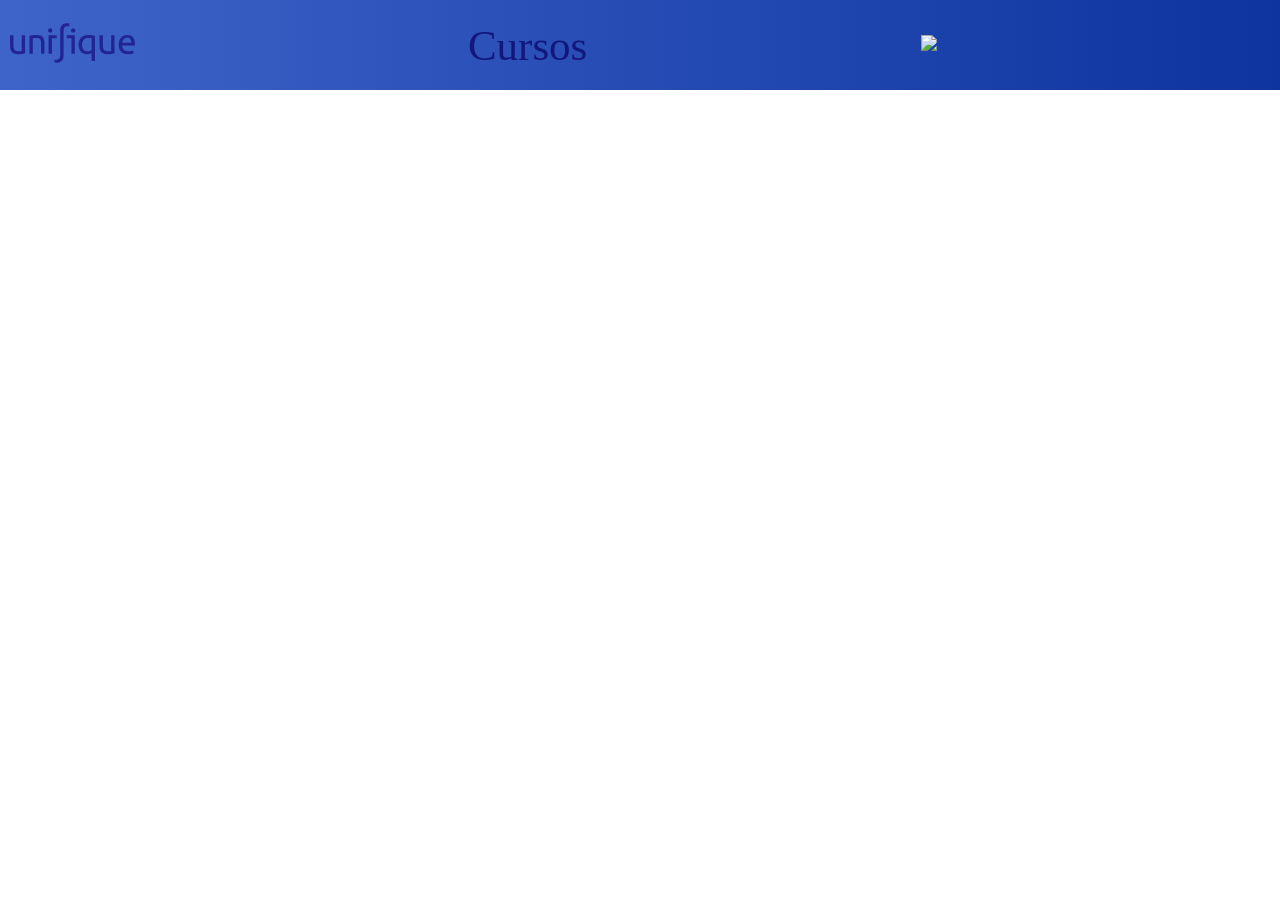
==== index.html @ d4729443 "Inicio do projeto" ====
<!DOCTYPE html>
<html lang="en">
<head>
    <meta charset="UTF-8">
    <meta name="viewport" content="width=device-width, initial-scale=1.0">
    <link rel="stylesheet" href="style.css">
    <title>Institucional Unifique</title>
</head>
<body>
    <header>
        <nav>
            <div class="home">
                <img src="img/logouni.svg">
            </div>
            <div class="cursos">Cursos</div>
            <div class="login">
                <img src="img/do-utilizador.png">
            </div>
        </nav>

    </header>
</body>
</html>
---- style.css ----
body {
    margin: 0;
}

header {
    display: grid;
}


nav {
    height: 70px;
    background: linear-gradient(to right, #3F64C9, #0D349F);
    display: grid;
    align-items: center;
    grid-template-columns: repeat(3, auto);
    padding: 10px;
    align-items: center;
}

nav img {
    height: 40px;
    width: auto;
}

.cursos {
    font-size: 43px;
    color: rgb(19, 22, 125);
}
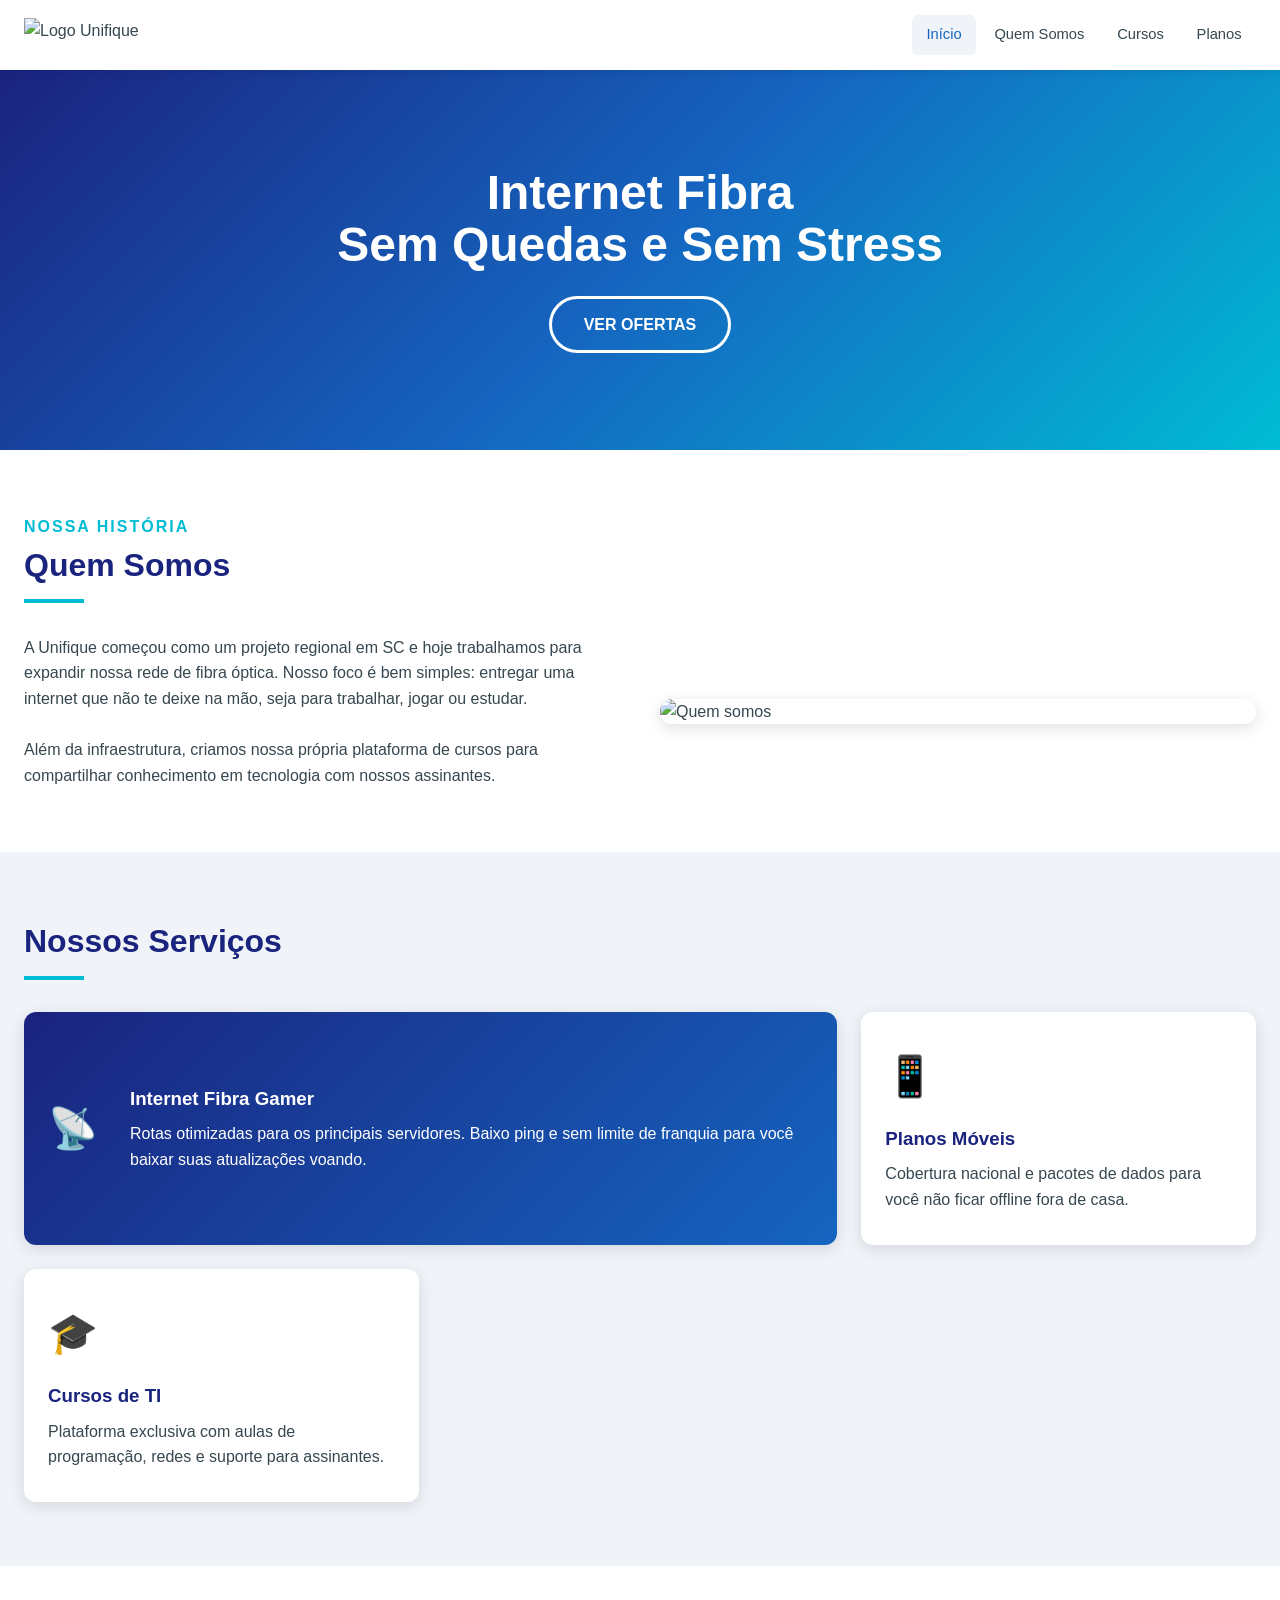
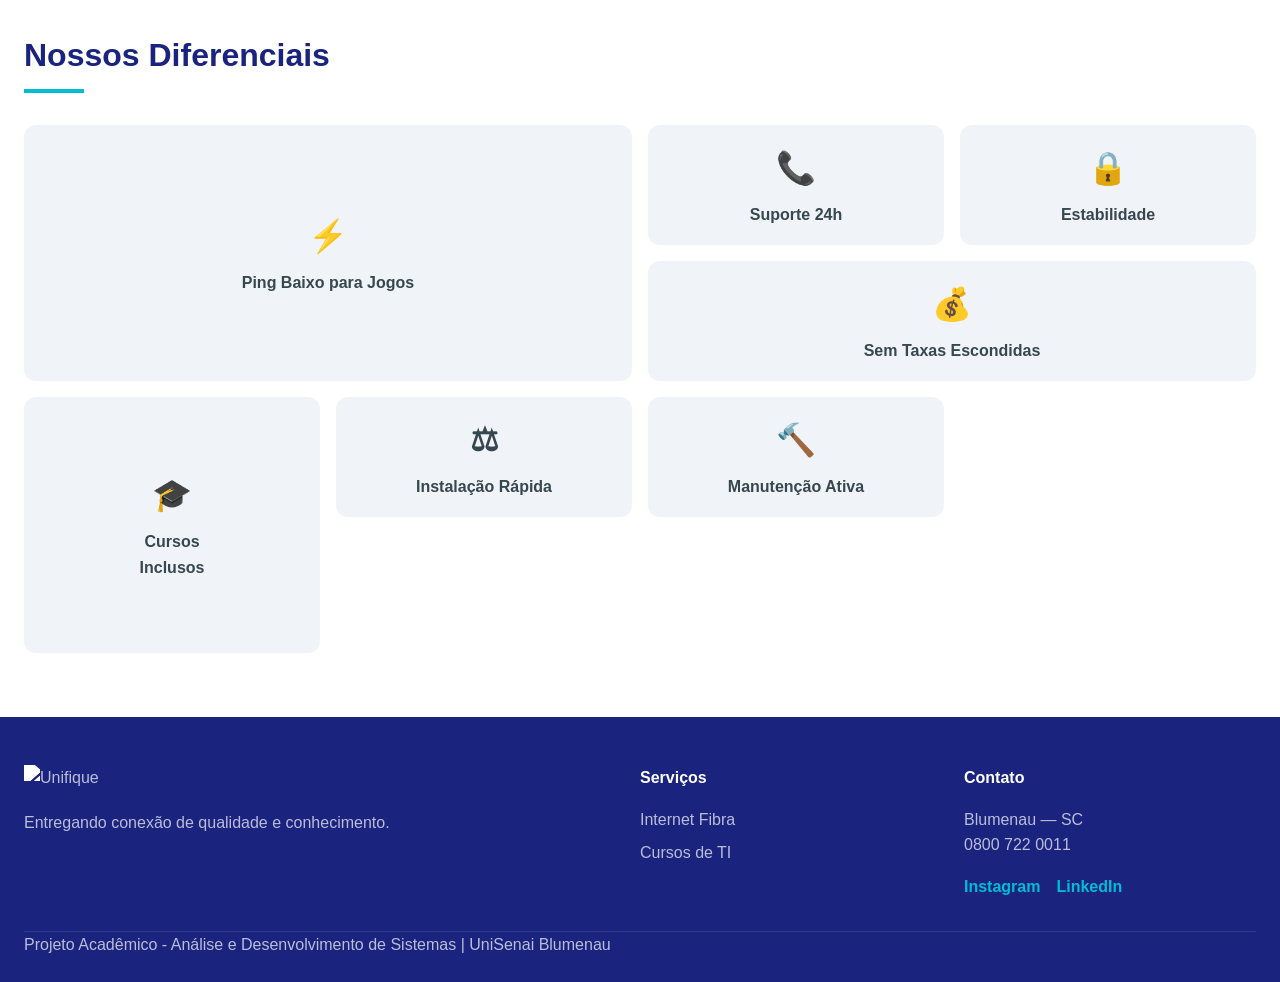
==== commit 396a47ce: "inicio" ====
--- a/index.html
+++ b/index.html
@@ -1,23 +1,153 @@
 <!DOCTYPE html>
-<html lang="en">
+<html lang="pt-BR">
 <head>
-    <meta charset="UTF-8">
-    <meta name="viewport" content="width=device-width, initial-scale=1.0">
-    <link rel="stylesheet" href="style.css">
-    <title>Institucional Unifique</title>
+  <meta charset="UTF-8" />
+  <meta name="viewport" content="width=device-width, initial-scale=1.0" />
+  <title>Unifique — Internet Fibra</title>
+  <link rel="stylesheet" href="style.css" />
 </head>
 <body>
-    <header>
-        <nav>
-            <div class="home">
-                <img src="img/logouni.svg">
+
+<div class="site-wrapper">
+  <header>
+    <div class="header-inner">
+      <a href="index.html" class="logo">
+        <img src="imagens/logo.svg" alt="Logo Unifique" class="logo-img">
+      </a>
+      <nav>
+        <ul class="nav-list">
+          <li><a href="index.html" class="ativo">Início</a></li>
+          <li><a href="#quem-somos">Quem Somos</a></li>
+          <li><a href="cursos.html">Cursos</a></li>
+          <li><a href="produto.html">Planos</a></li>
+        </ul>
+      </nav>
+    </div>
+  </header>
+
+  <main>
+    <section class="hero">
+      <div class="hero-content">
+        <h1>Internet Fibra<br>Sem Quedas e Sem Stress</h1>
+        <a href="produto.html" class="btn-hero">VER OFERTAS</a>
+      </div>
+    </section>
+
+    <section class="quem-somos" id="quem-somos">
+      <div class="section-container">
+        <p class="section-subtitle">Nossa história</p>
+        <h2 class="section-title">Quem Somos</h2>
+        <div class="section-divider"></div>
+
+        <div class="quem-somos-grid">
+          <div class="quem-texto">
+            <p>A Unifique começou como um projeto regional em SC e hoje trabalhamos para expandir nossa rede de fibra óptica. Nosso foco é bem simples: entregar uma internet que não te deixe na mão, seja para trabalhar, jogar ou estudar.</p>
+            <br>
+            <p>Além da infraestrutura, criamos nossa própria plataforma de cursos para compartilhar conhecimento em tecnologia com nossos assinantes.</p>
+          </div>
+          <div class="quem-imagem">
+            <img src="imagens/quem somos.png" alt="Quem somos">
+          </div>
+        </div>
+      </div>
+    </section>
+
+    <section class="servicos" id="servicos">
+      <div class="section-container">
+        <h2 class="section-title">Nossos Serviços</h2>
+        <div class="section-divider"></div>
+
+        <div class="servicos-grid">
+          <article class="servico-card premium">
+            <div class="servico-icone">&#128225;</div>
+            <div>
+              <h3>Internet Fibra Gamer</h3>
+              <p>Rotas otimizadas para os principais servidores. Baixo ping e sem limite de franquia para você baixar suas atualizações voando.</p>
             </div>
-            <div class="cursos">Cursos</div>
-            <div class="login">
-                <img src="img/do-utilizador.png">
-            </div>
-        </nav>
+          </article>
 
-    </header>
+          <article class="servico-card">
+            <div class="servico-icone">&#128241;</div>
+            <h3>Planos Móveis</h3>
+            <p>Cobertura nacional e pacotes de dados para você não ficar offline fora de casa.</p>
+          </article>
+
+          <article class="servico-card">
+            <div class="servico-icone">&#127891;</div>
+            <h3>Cursos de TI</h3>
+            <p>Plataforma exclusiva com aulas de programação, redes e suporte para assinantes.</p>
+          </article>
+        </div>
+      </div>
+    </section>
+
+    <section class="diferenciais" id="diferenciais">
+      <div class="section-container">
+        <h2 class="section-title">Nossos Diferenciais</h2>
+        <div class="section-divider"></div>
+
+        <div class="diferenciais-grid">
+          <div class="diferencial-item grande">
+            <div class="icon">&#9889;</div>
+            <span>Ping Baixo para Jogos</span>
+          </div>
+          <div class="diferencial-item">
+            <div class="icon">&#128222;</div>
+            <span>Suporte 24h</span>
+          </div>
+          <div class="diferencial-item largo">
+            <div class="icon">&#128176;</div>
+            <span>Sem Taxas Escondidas</span>
+          </div>
+          <div class="diferencial-item">
+            <div class="icon">&#128274;</div>
+            <span>Estabilidade</span>
+          </div>
+          <div class="diferencial-item alto">
+            <div class="icon">&#127891;</div>
+            <span>Cursos<br>Inclusos</span>
+          </div>
+          <div class="diferencial-item">
+            <div class="icon">&#9878;</div>
+            <span>Instalação Rápida</span>
+          </div>
+          <div class="diferencial-item">
+            <div class="icon">&#128296;</div>
+            <span>Manutenção Ativa</span>
+          </div>
+        </div>
+      </div>
+    </section>
+  </main>
+
+  <footer>
+    <div class="footer-grid">
+      <div class="footer-col">
+        <img src="imagens/logo.svg" alt="Unifique" style="height: 30px; margin-bottom: 15px; filter: brightness(0) invert(1);">
+        <p>Entregando conexão de qualidade e conhecimento.</p>
+      </div>
+      <div class="footer-col">
+        <h4>Serviços</h4>
+        <ul>
+          <li><a href="produto.html">Internet Fibra</a></li>
+          <li><a href="cursos.html">Cursos de TI</a></li>
+        </ul>
+      </div>
+      <div class="footer-col">
+        <h4>Contato</h4>
+        <p>Blumenau — SC</p>
+        <p>0800 722 0011</p>
+        <div class="redes-sociais">
+          <a href="#">Instagram</a>
+          <a href="#">LinkedIn</a>
+        </div>
+      </div>
+    </div>
+    <div class="footer-bottom">
+      <p>Projeto Acadêmico - Análise e Desenvolvimento de Sistemas | UniSenai Blumenau</p>
+    </div>
+  </footer>
+</div>
+
 </body>
 </html>
--- a/style.css
+++ b/style.css
@@ -1,29 +1,298 @@
+/* --- Reset & Variáveis --- */
+*, *::before, *::after {
+  box-sizing: border-box;
+  margin: 0;
+  padding: 0;
+}
+
+:root {
+  --azul-escuro: #1a237e;
+  --azul-medio: #1565c0;
+  --azul-claro: #1e88e5;
+  --ciano: #00bcd4;
+  --branco: #ffffff;
+  --cinza-claro: #f0f4f8;
+  --cinza-medio: #b0bec5;
+  --cinza-texto: #37474f;
+  --sombra: 0 4px 16px rgba(0, 0, 0, 0.12);
+  --radius: 12px;
+  --transicao: 0.3s ease;
+  --fonte-corpo: 'Segoe UI', 'Roboto', Arial, sans-serif;
+}
+
+html { scroll-behavior: smooth; }
 body {
-    margin: 0;
-}
-
+  font-family: var(--fonte-corpo);
+  color: var(--cinza-texto);
+  background: var(--branco);
+  line-height: 1.6;
+}
+a { text-decoration: none; color: inherit; }
+ul { list-style: none; }
+img { max-width: 100%; display: block; }
+
+/* --- Layout Principal --- */
+.site-wrapper {
+  display: grid;
+  grid-template-areas: "header" "main" "footer";
+  grid-template-rows: auto 1fr auto;
+  min-height: 100vh;
+}
+
+/* --- Header & Nav --- */
 header {
-    display: grid;
-}
-
-
-nav {
-    height: 70px;
-    background: linear-gradient(to right, #3F64C9, #0D349F);
-    display: grid;
-    align-items: center;
-    grid-template-columns: repeat(3, auto);
-    padding: 10px;
-    align-items: center;
-}
-
-nav img {
-    height: 40px;
-    width: auto;
-}
-
-.cursos {
-    font-size: 43px;
-    color: rgb(19, 22, 125);
-}
-
+  grid-area: header;
+  background: var(--branco);
+  box-shadow: 0 2px 8px rgba(0, 0, 0, 0.08);
+  position: sticky;
+  top: 0;
+  z-index: 100;
+}
+
+.header-inner {
+  display: grid;
+  grid-template-columns: auto 1fr;
+  grid-template-areas: "logo nav";
+  align-items: center;
+  max-width: 1280px;
+  margin: 0 auto;
+  padding: 0 1.5rem;
+  height: 70px;
+  gap: 1rem;
+}
+
+.logo { grid-area: logo; display: flex; align-items: center; }
+
+.logo-img {
+  height: 35px;
+  width: auto;
+  object-fit: contain;
+}
+
+nav { grid-area: nav; }
+
+.nav-list {
+  display: grid;
+  grid-auto-flow: column;
+  grid-auto-columns: max-content;
+  gap: 0.25rem;
+  justify-content: end;
+}
+
+.nav-list li a {
+  display: block;
+  padding: 0.5rem 0.9rem;
+  font-size: 0.92rem;
+  font-weight: 500;
+  border-radius: 6px;
+  transition: all var(--transicao);
+}
+
+.nav-list li a:hover, .nav-list li a.ativo {
+  background: var(--cinza-claro);
+  color: var(--azul-medio);
+}
+
+/* --- Main & Hero --- */
+main { grid-area: main; }
+
+.hero {
+  background: linear-gradient(135deg, var(--azul-escuro) 0%, var(--azul-medio) 50%, var(--ciano) 100%);
+  min-height: 380px;
+  display: grid;
+  place-items: center;
+  text-align: center;
+  padding: 3rem 1.5rem;
+}
+
+.hero-content h1 {
+  color: var(--branco);
+  font-size: clamp(2rem, 5vw, 3rem);
+  font-weight: 800;
+  margin-bottom: 1.5rem;
+  line-height: 1.1;
+}
+
+.btn-hero {
+  display: inline-block;
+  border: 3px solid var(--branco);
+  color: var(--branco);
+  padding: 0.8rem 2rem;
+  border-radius: 50px;
+  font-weight: 700;
+  text-transform: uppercase;
+  transition: all var(--transicao);
+}
+
+.btn-hero:hover { background: var(--branco); color: var(--azul-escuro); }
+
+/* --- Seções Genéricas --- */
+.section-container { max-width: 1280px; margin: 0 auto; }
+.section-title { font-size: 2rem; font-weight: 800; color: var(--azul-escuro); }
+.section-subtitle { color: var(--ciano); font-weight: 600; text-transform: uppercase; letter-spacing: 2px; }
+.section-divider { width: 60px; height: 4px; background: var(--ciano); margin: 0.5rem 0 2rem; }
+
+/* --- Quem Somos --- */
+.quem-somos { padding: 4rem 1.5rem; background: var(--branco); }
+.quem-somos-grid {
+  display: grid;
+  grid-template-columns: 1fr 1fr;
+  gap: 2.5rem;
+  align-items: center;
+}
+.quem-imagem img { border-radius: var(--radius); box-shadow: var(--sombra); }
+
+/* --- Serviços --- */
+.servicos { padding: 4rem 1.5rem; background: var(--cinza-claro); }
+.servicos-grid {
+  display: grid;
+  grid-template-columns: repeat(3, 1fr);
+  gap: 1.5rem;
+}
+.servico-card {
+  background: var(--branco);
+  border-radius: var(--radius);
+  padding: 2rem 1.5rem;
+  box-shadow: var(--sombra);
+  transition: transform var(--transicao);
+}
+.servico-card:hover { transform: translateY(-5px); }
+.servico-card h3 { color: var(--azul-escuro); margin: 1rem 0 0.5rem; }
+.servico-icone { font-size: 2.5rem; }
+
+.servico-card.premium {
+  grid-column: span 2;
+  background: linear-gradient(135deg, var(--azul-escuro), var(--azul-medio));
+  color: var(--branco);
+  display: flex;
+  align-items: center;
+  gap: 2rem;
+}
+.servico-card.premium h3 { color: var(--branco); margin-top: 0; }
+
+/* --- Diferenciais (Dense) --- */
+.diferenciais { padding: 4rem 1.5rem; background: var(--branco); }
+.diferenciais-grid {
+  display: grid;
+  grid-template-columns: repeat(4, 1fr);
+  grid-auto-rows: 120px;
+  grid-auto-flow: dense;
+  gap: 1rem;
+}
+.diferencial-item {
+  background: var(--cinza-claro);
+  border-radius: var(--radius);
+  display: flex;
+  flex-direction: column;
+  align-items: center;
+  justify-content: center;
+  gap: 0.5rem;
+  font-weight: 600;
+  text-align: center;
+  transition: all var(--transicao);
+}
+.diferencial-item:hover { background: var(--ciano); color: var(--branco); }
+.diferencial-item .icon { font-size: 2rem; }
+
+.diferencial-item.largo { grid-column: span 2; }
+.diferencial-item.alto { grid-row: span 2; }
+.diferencial-item.grande { grid-column: span 2; grid-row: span 2; }
+
+/* --- Cursos --- */
+.cursos-hero {
+  background: linear-gradient(135deg, var(--azul-escuro), var(--ciano));
+  padding: 3rem 1.5rem;
+  text-align: center;
+  color: var(--branco);
+}
+.cursos-lista { padding: 4rem 1.5rem; background: var(--cinza-claro); }
+.cursos-grid {
+  display: grid;
+  grid-template-columns: repeat(3, 1fr);
+  gap: 1.5rem;
+}
+.curso-card {
+  background: var(--branco);
+  border-radius: var(--radius);
+  overflow: hidden;
+  box-shadow: var(--sombra);
+}
+.curso-card-img { height: 180px; position: relative; }
+.curso-card-img img { width: 100%; height: 100%; object-fit: cover; }
+.curso-badge {
+  position: absolute; top: 10px; right: 10px;
+  background: var(--ciano); color: var(--azul-escuro);
+  font-size: 0.75rem; font-weight: bold; padding: 0.2rem 0.6rem;
+  border-radius: 20px; text-transform: uppercase;
+}
+.curso-card-body { padding: 1.5rem; }
+.curso-card-body h3 { color: var(--azul-escuro); margin-bottom: 0.5rem; }
+.btn-comprar {
+  display: inline-block; margin-top: 1rem;
+  background: var(--azul-medio); color: var(--branco);
+  padding: 0.5rem 1rem; border-radius: 6px; font-weight: bold;
+}
+
+/* --- Produto Interno --- */
+.produto-apresentacao { padding: 4rem 1.5rem; background: var(--branco); }
+.produto-grid { display: grid; grid-template-columns: 1fr 1fr; gap: 3rem; align-items: center; }
+.produto-grid img { border-radius: var(--radius); box-shadow: var(--sombra); }
+.specs-grid { display: grid; grid-template-columns: 1fr 1fr; gap: 1rem; margin-top: 1.5rem; }
+.spec-item { display: flex; align-items: center; gap: 1rem; background: var(--cinza-claro); padding: 1rem; border-radius: 8px;}
+
+/* CSS BENEFÍCIOS (Seção 3) */
+.produto-beneficios { padding: 4rem 1.5rem; background: var(--cinza-claro); }
+.beneficios-grid {
+  display: grid;
+  grid-template-columns: repeat(3, 1fr);
+  gap: 1.5rem;
+}
+
+/* CSS DEPOIMENTOS, FOTOS E NOTAS (Seção 4) */
+.produto-depoimentos { padding: 4rem 1.5rem; background: var(--branco); }
+.depoimentos-grid { display: grid; grid-template-columns: repeat(3, 1fr); gap: 1.5rem; }
+.depoimento-card { 
+  background: var(--cinza-claro); 
+  padding: 1.5rem; 
+  border-radius: var(--radius); 
+  box-shadow: var(--sombra);
+  display: flex;
+  flex-direction: column;
+}
+.depoimento-nota { color: #f39c12; margin-bottom: 0.5rem; font-size: 1.2rem; }
+.depoimento-texto { flex-grow: 1; font-style: italic; margin-bottom: 1rem; }
+.depoimento-autor-box {
+  display: flex;
+  align-items: center;
+  gap: 1rem;
+  margin-top: auto;
+}
+.depoimento-foto {
+  width: 45px;
+  height: 45px;
+  border-radius: 50%;
+  object-fit: cover;
+}
+.depoimento-nome { color: var(--azul-escuro); }
+
+/* CTA (Seção 5) */
+.produto-cta { padding: 4rem 1.5rem; background: var(--azul-escuro); text-align: center; color: var(--branco); }
+.btn-cta { display: inline-block; background: var(--ciano); color: var(--azul-escuro); padding: 1rem 2rem; border-radius: 50px; font-weight: bold; margin-top: 1.5rem; }
+
+/* --- Footer --- */
+footer { grid-area: footer; background: var(--azul-escuro); color: rgba(255,255,255,0.7); padding: 3rem 1.5rem 1.5rem; }
+.footer-grid { display: grid; grid-template-columns: 2fr 1fr 1fr; gap: 2rem; max-width: 1280px; margin: 0 auto; padding-bottom: 2rem; border-bottom: 1px solid rgba(255,255,255,0.1); }
+.footer-col h4 { color: var(--branco); margin-bottom: 1rem; }
+.footer-col ul li { margin-bottom: 0.5rem; }
+
+/* CSS REDES SOCIAIS */
+.redes-sociais {
+  display: flex;
+  gap: 1rem;
+  margin-top: 1rem;
+}
+.redes-sociais a {
+  display: inline-block;
+  color: var(--ciano);
+  font-weight: bold;
+}
